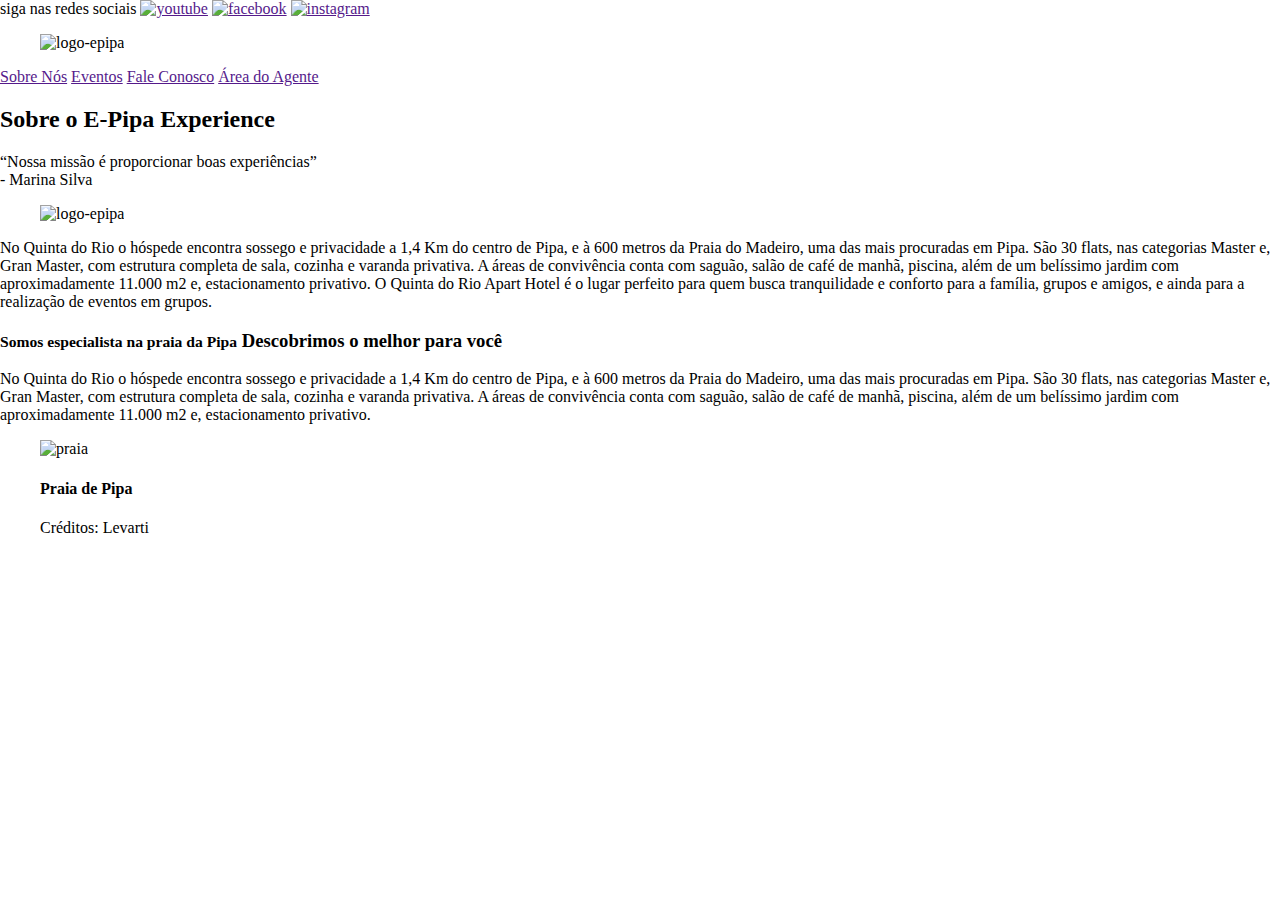
==== epipa-06.02.2025/index.html @ 9103ec16 "EPipa First Commit" ====
<!DOCTYPE html>
<html lang="en">
<head>
    <meta charset="UTF-8">
    <meta http-equiv="X-UA-Compatible" content="IE=edge">
    <meta name="viewport" content="width=device-width, initial-scale=1.0">
    <link rel="stylesheet" href="assets/css/global.css">
    <link rel="stylesheet" href="assets/css/style.css">
    <title>E-Pipa Experience</title>
</head>
<body>
    <header>
        <div class="top">
            <span>siga nas redes sociais</span>
            <a href=""><img src="" alt="youtube"></a>
            <a href=""><img src="" alt="facebook"></a>
            <a href=""><img src="" alt="instagram"></a>
        </div>
        <div class="bot">
            <figure><img src="" alt="logo-epipa"></figure>
            <nav>
                <a href="">Sobre Nós</a>
                <a href="">Eventos</a>
                <a href="">Fale Conosco</a>
                <a href="">Área do Agente</a>
            </nav>
        </div>
    </header>

    <main>
        <section class="sect1">
            <h2>Sobre o E-Pipa Experience</h2>
            <div>
                <div>“Nossa missão é proporcionar boas experiências”</div>
                <span>- Marina Silva</span>
            </div>
        </section>

        <section class="sect2">
            <figure><img src="" alt="logo-epipa"></figure>
            <p>No Quinta do Rio o hóspede encontra sossego e privacidade a 1,4 Km do centro de Pipa, e à 600 metros da Praia do Madeiro, uma das mais procuradas em Pipa. São 30 flats, nas categorias Master e, Gran Master, com estrutura completa de sala, cozinha e varanda privativa. A áreas de convivência conta com saguão, salão de café de manhã, piscina, além de um belíssimo jardim com aproximadamente 11.000 m2 e, estacionamento privativo. O Quinta do Rio Apart Hotel é o lugar perfeito para quem busca tranquilidade e conforto para a família, grupos e amigos, e ainda para a realização de eventos em grupos.</p>
        </section>

        <section class="sect3">
            <h3>
                <small>Somos especialista na praia da Pipa</small>
                Descobrimos o melhor para você
            </h3>
            <div>
                <p>No Quinta do Rio o hóspede encontra sossego e privacidade a 1,4 Km do centro de Pipa, e à 600 metros da Praia do Madeiro, uma das mais procuradas em Pipa. São 30 flats, nas categorias Master e, Gran Master, com estrutura completa de sala, cozinha e varanda privativa. A áreas de convivência conta com saguão, salão de café de manhã, piscina, além de um belíssimo jardim com aproximadamente 11.000 m2 e, estacionamento privativo.</p>
                <figure>
                    <img src="" alt="praia">
                    <div>
                        <h4>Praia de Pipa</h4>
                        <span>Créditos: Levarti</span>
                    </div>
                </figure>
            </div>
        </section>

        <section class="sect4">

        </section>
    </main>

    <footer>

    </footer>
</body>
</html>
---- epipa-06.02.2025/assets/css/global.css ----
html, body {
    margin: 0;
    padding: 0;
}

.container {
    width: 60%;
}

.flex {
    display: flex;
}

.column {
    flex-direction: column;
}
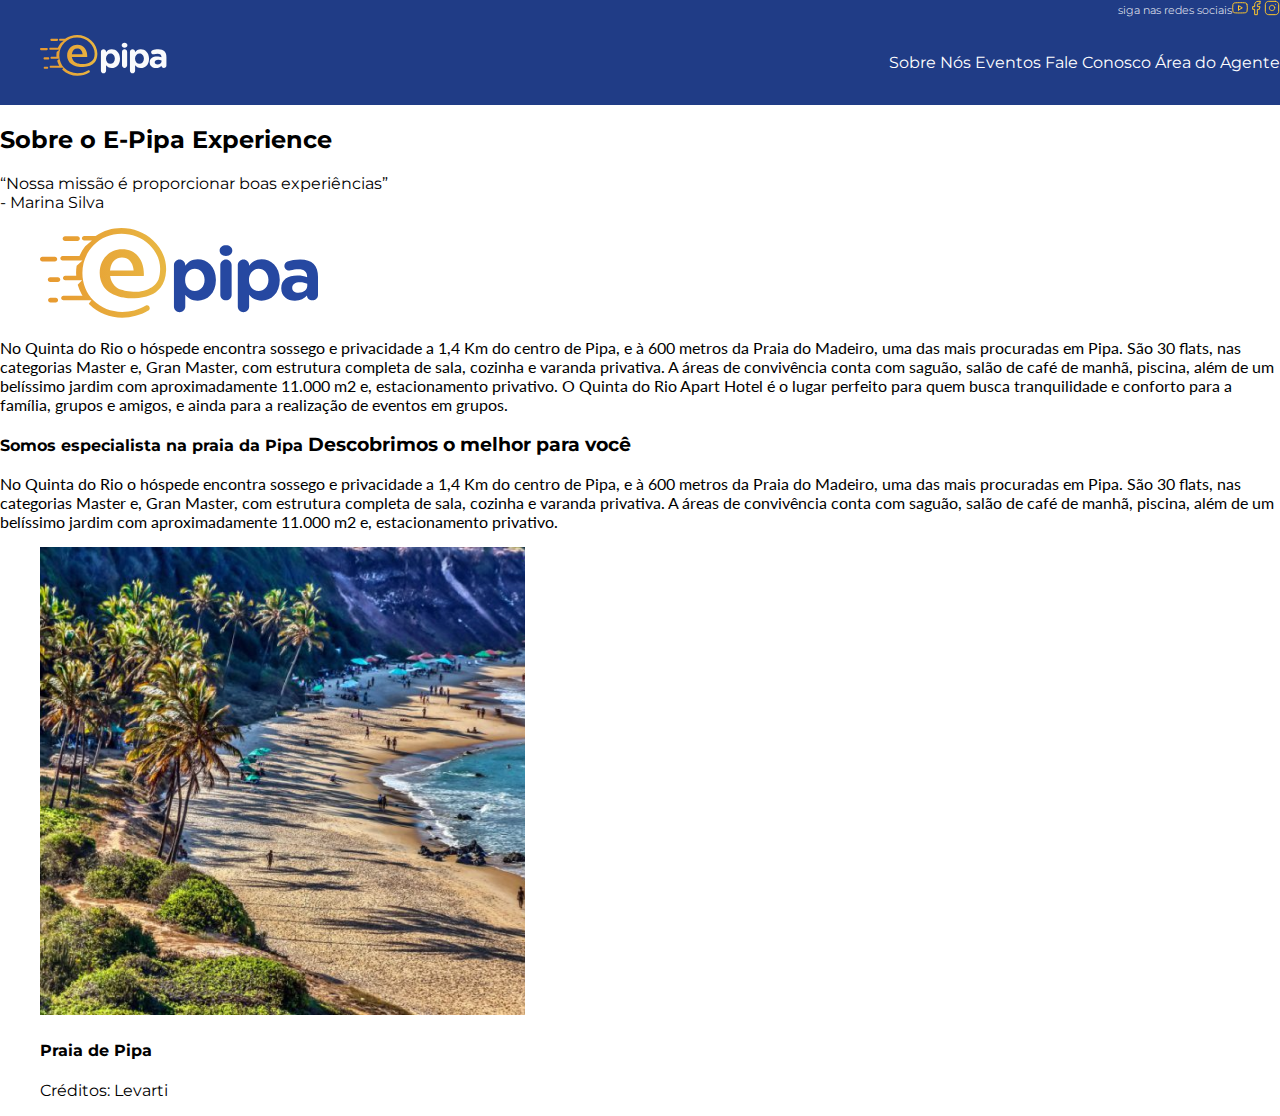
==== commit dc44d3d6: "atividade parcialmente pronta" ====
--- a/epipa-06.02.2025/index.html
+++ b/epipa-06.02.2025/index.html
@@ -12,12 +12,12 @@
     <header>
         <div class="top">
             <span>siga nas redes sociais</span>
-            <a href=""><img src="" alt="youtube"></a>
-            <a href=""><img src="" alt="facebook"></a>
-            <a href=""><img src="" alt="instagram"></a>
+            <a href=""><img src="assets/img/youtube.svg" alt="youtube"></a>
+            <a href=""><img src="assets/img/facebook.svg" alt="facebook"></a>
+            <a href=""><img src="assets/img/instagram.svg" alt="instagram"></a>
         </div>
         <div class="bot">
-            <figure><img src="" alt="logo-epipa"></figure>
+            <figure><img src="assets/img/logo-header.svg" alt="logo-epipa"></figure>
             <nav>
                 <a href="">Sobre Nós</a>
                 <a href="">Eventos</a>
@@ -37,7 +37,7 @@
         </section>
 
         <section class="sect2">
-            <figure><img src="" alt="logo-epipa"></figure>
+            <figure><img src="assets/img/logo-main.svg" alt="logo-epipa"></figure>
             <p>No Quinta do Rio o hóspede encontra sossego e privacidade a 1,4 Km do centro de Pipa, e à 600 metros da Praia do Madeiro, uma das mais procuradas em Pipa. São 30 flats, nas categorias Master e, Gran Master, com estrutura completa de sala, cozinha e varanda privativa. A áreas de convivência conta com saguão, salão de café de manhã, piscina, além de um belíssimo jardim com aproximadamente 11.000 m2 e, estacionamento privativo. O Quinta do Rio Apart Hotel é o lugar perfeito para quem busca tranquilidade e conforto para a família, grupos e amigos, e ainda para a realização de eventos em grupos.</p>
         </section>
 
@@ -49,7 +49,7 @@
             <div>
                 <p>No Quinta do Rio o hóspede encontra sossego e privacidade a 1,4 Km do centro de Pipa, e à 600 metros da Praia do Madeiro, uma das mais procuradas em Pipa. São 30 flats, nas categorias Master e, Gran Master, com estrutura completa de sala, cozinha e varanda privativa. A áreas de convivência conta com saguão, salão de café de manhã, piscina, além de um belíssimo jardim com aproximadamente 11.000 m2 e, estacionamento privativo.</p>
                 <figure>
-                    <img src="" alt="praia">
+                    <img src="assets/img/praia.png" alt="praia">
                     <div>
                         <h4>Praia de Pipa</h4>
                         <span>Créditos: Levarti</span>
--- a/epipa-06.02.2025/assets/css/global.css
+++ b/epipa-06.02.2025/assets/css/global.css
@@ -1,6 +1,9 @@
+@import url('https://fonts.googleapis.com/css2?family=Lato:ital,wght@0,100;0,300;0,400;0,700;0,900;1,100;1,300;1,400;1,700;1,900&family=Montserrat:ital,wght@0,100..900;1,100..900&display=swap');
+
 html, body {
     margin: 0;
     padding: 0;
+    font-family: "Montserrat", serif;
 }
 
 .container {
@@ -13,4 +16,20 @@
 
 .column {
     flex-direction: column;
+}
+
+p {
+    font-family: "Lato", serif;
+}
+
+.weight-300 {
+    font-weight: 300;
+}
+
+.weight-400 {
+    font-weight: 400;
+}
+
+.weight-700 {
+    font-weight: 700;
 }--- a/epipa-06.02.2025/assets/css/style.css
+++ b/epipa-06.02.2025/assets/css/style.css
@@ -0,0 +1,25 @@
+header {
+    background-color: #203C86;
+    color: #fff;
+}
+
+header .top {
+    font-size: 0.7rem;
+    font-weight: 300;
+    display: flex;
+    align-items: center;
+    justify-content: end;
+}
+
+header .bot {
+    display: flex;
+    align-items: center;
+    justify-content: space-between;
+}
+
+header .bot nav a {
+    color: #fff;
+    text-decoration: none;
+    font-size: 1rem;
+    font-weight: 400;
+}